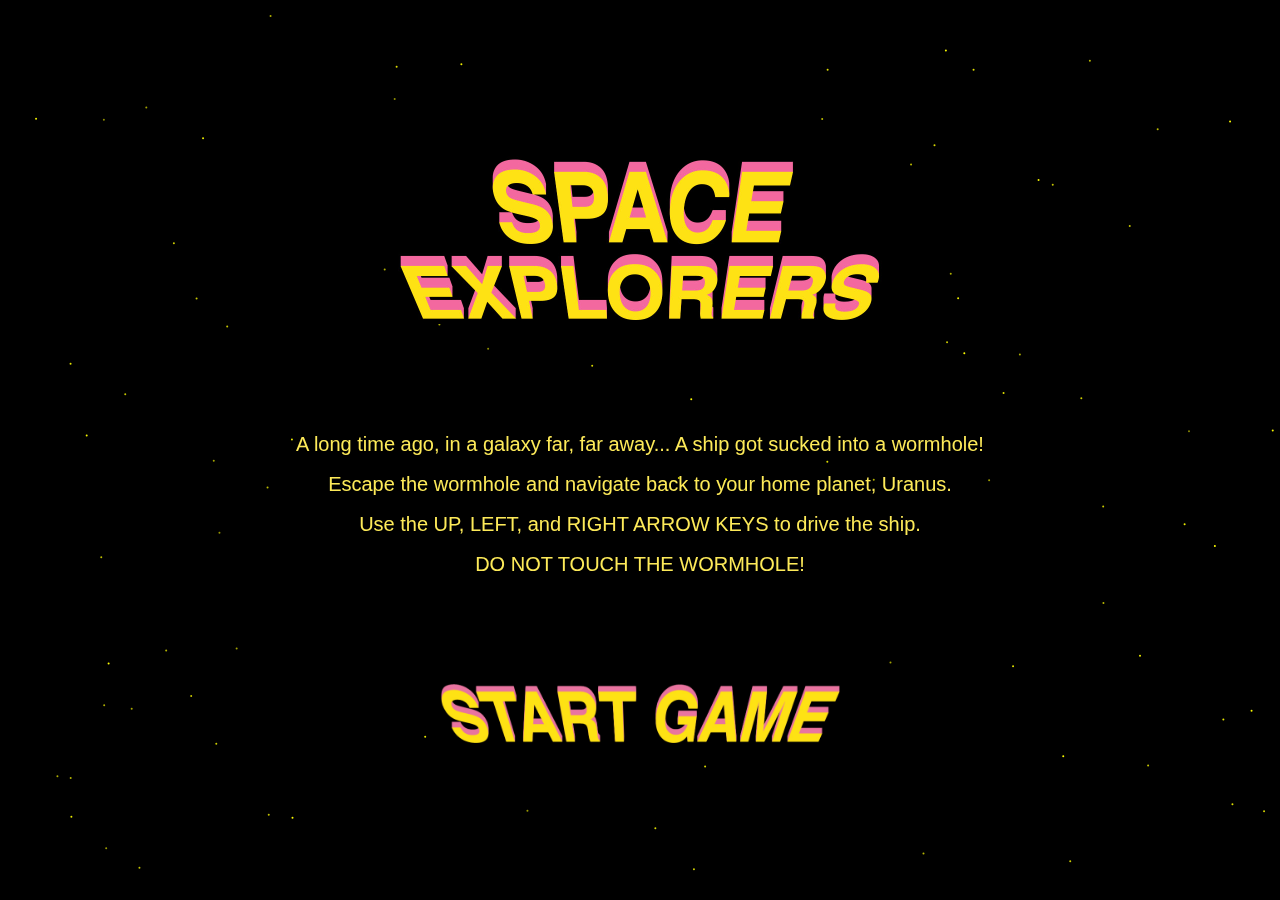
==== index.html @ 462f33fa "Moved background stars to a module." ====
<!DOCTYPE html>
<html lang="en-US">
	<head>
		<title>Space Explorers</title>
		<meta name="viewport" content="width=device-width, initial-scale=1.0">
		<link rel="stylesheet" type="text/css" href="./index.css">
		<link rel="icon" type="image/x-icon" href="./assets/space-explorers-favicon.png">
		<script defer type="module" src="./index.js"></script>
	</head>
	<body>
		<main>
			<div id="menu">
				<img alt="Space Explorers logo" id="game-logo" src="./assets/SpaceEx.jpg">
				<p id="game-description">
					A long time ago, in a galaxy far, far away... A ship got sucked into a wormhole!
				<br>
					Escape the wormhole and navigate back to your home planet, Uranus.
				<br>
					Use the UP, LEFT, and RIGHT ARROW KEYS to drive the ship.
				<br>
					DO NOT TOUCH THE WORMHOLE!
				</p>
				<button onclick="location.href='./game/game.html'" id="start-button"></button>
			</div>
			<canvas id="star-background" ></canvas>
			<div id="mobile">
				<img id="mobile-logo" src="./assets/SpaceEx.jpg" />
				<p id="mobile-text">Space Explorers is currently only available on larger screens with a mouse and keyboard :(</p>
			</div>
		</main>
	</body>
</html>
---- index.css ----
* {
	padding: 0;
	margin: 0;
	box-sizing: border-box;
}

body { 
	background-color: black;
	font-family: sans-serif;
	overflow: hidden;
}

#menu {
	width: 100%;
	height: 100vh;
	display: flex;
	flex-flow: column nowrap;
	align-items: center;
	justify-content: center;
}

#game-logo {
	width: 500px;
}

#game-description {
	color: #fdea59;
	font-size: 1.25em;
	line-height: 2em;
	text-align: center;
	margin: 100px;
}

#start-button {
	border: none;
	background: url('./assets/startGame.jpg');
	background-size: 400px auto;
	background-repeat: no-repeat;
	width: 400px;
	height: 60px;
	cursor: pointer;
	display: block; 
}

#mobile {
	display: none;
	position: absolute;
	z-index: 2;
	top: 0;
	width: 100vw;
	height: 100vh;
	padding: 20px;
	flex-flow: column nowrap;
	align-items: center;
	justify-content: center;
	gap: 60px;
}

#mobile-logo {
	width: 100%;
}

#mobile-text {
	font-size: 1.25em;
	color: #fdea59;
	text-align: center;
}


/* BACKGROUND */

#star-background {
	position: absolute;
	top: 0;
	left: 0;
	width:100%;
	height:100%;
	z-index:-1;
}

/* RESPONSIVE */

@media only screen and (max-width: 1050px) {
	#mobile {
		display: flex;
	}
	#menu {
		display: none;
	}
}
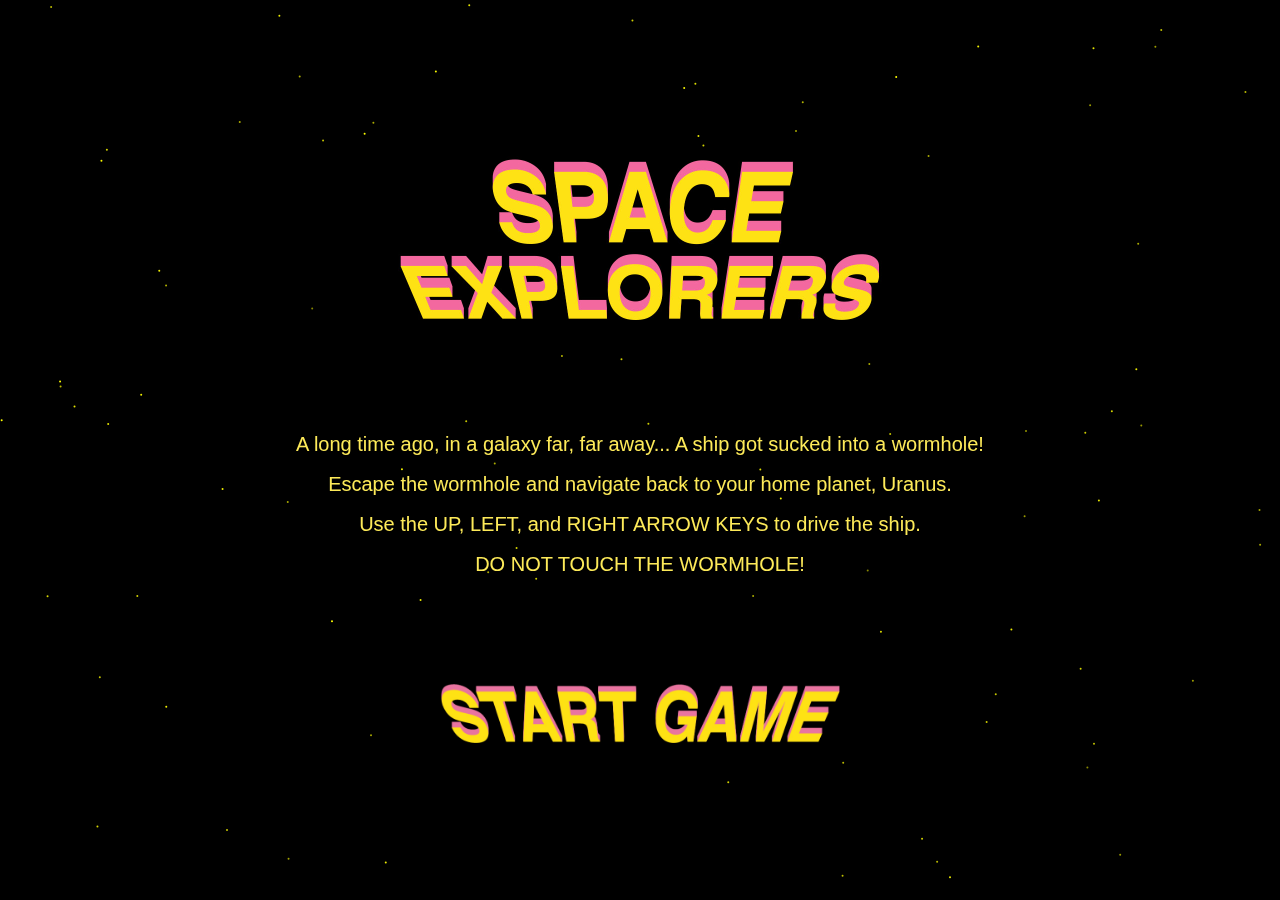
==== commit eaa92323: "Added mobile playability." ====
--- a/index.html
+++ b/index.html
@@ -23,10 +23,6 @@
 				<button onclick="location.href='./game/game.html'" id="start-button"></button>
 			</div>
 			<canvas id="star-background" ></canvas>
-			<div id="mobile">
-				<img id="mobile-logo" src="./assets/SpaceEx.jpg" />
-				<p id="mobile-text">Space Explorers is currently only available on larger screens with a mouse and keyboard :(</p>
-			</div>
 		</main>
 	</body>
 </html>--- a/index.css
+++ b/index.css
@@ -42,31 +42,6 @@
 	display: block; 
 }
 
-#mobile {
-	display: none;
-	position: absolute;
-	z-index: 2;
-	top: 0;
-	width: 100vw;
-	height: 100vh;
-	padding: 20px;
-	flex-flow: column nowrap;
-	align-items: center;
-	justify-content: center;
-	gap: 60px;
-}
-
-#mobile-logo {
-	width: 100%;
-}
-
-#mobile-text {
-	font-size: 1.25em;
-	color: #fdea59;
-	text-align: center;
-}
-
-
 /* BACKGROUND */
 
 #star-background {
@@ -80,11 +55,6 @@
 
 /* RESPONSIVE */
 
-@media only screen and (max-width: 1050px) {
-	#mobile {
-		display: flex;
-	}
-	#menu {
-		display: none;
-	}
-}+/* @media only screen and (max-width: 1050px) {
+
+} */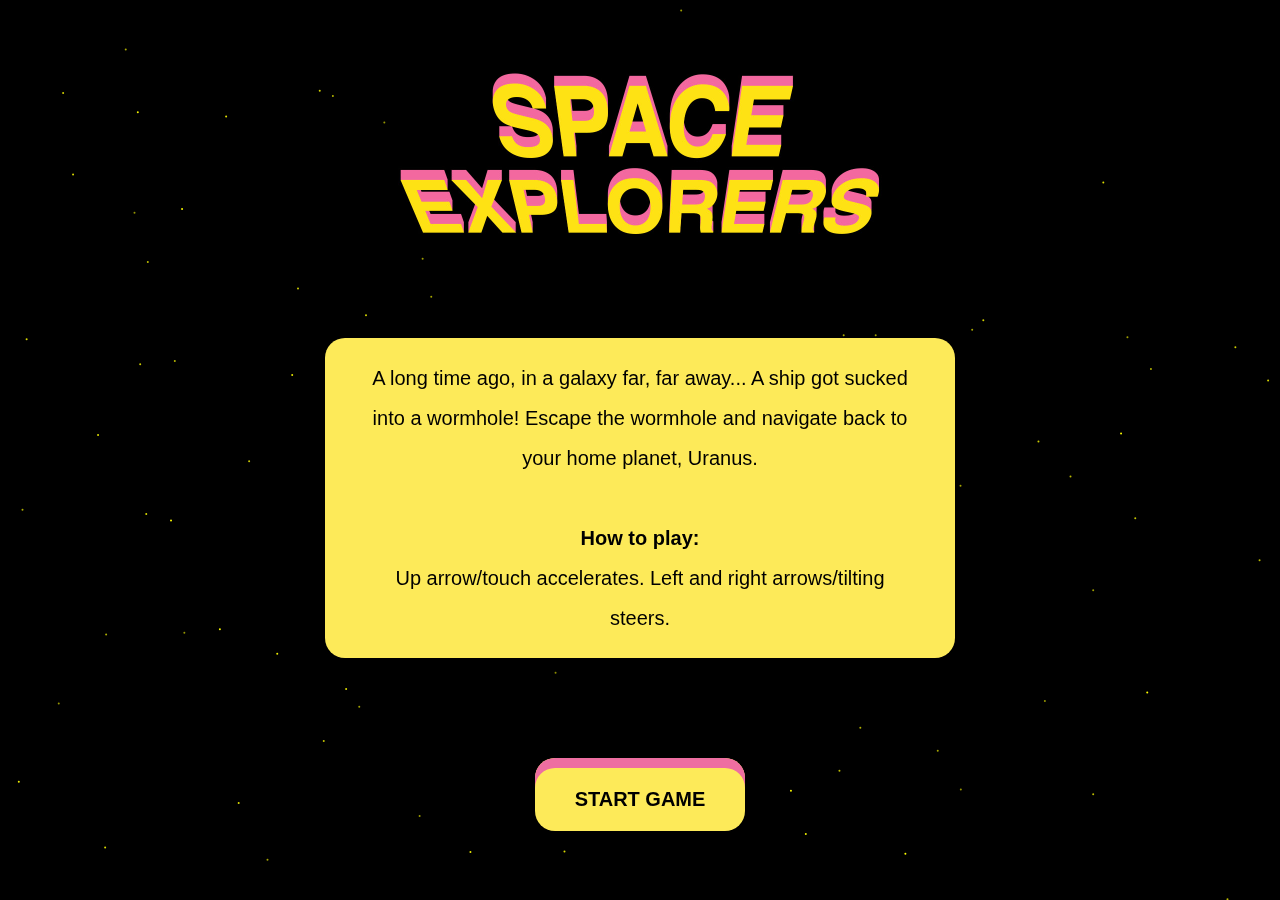
==== commit 41836129: "Responsive design. Alert validation." ====
--- a/index.html
+++ b/index.html
@@ -12,15 +12,14 @@
 			<div id="menu">
 				<img alt="Space Explorers logo" id="game-logo" src="./assets/SpaceEx.jpg">
 				<p id="game-description">
-					A long time ago, in a galaxy far, far away... A ship got sucked into a wormhole!
-				<br>
-					Escape the wormhole and navigate back to your home planet, Uranus.
-				<br>
-					Use the UP, LEFT, and RIGHT ARROW KEYS to drive the ship.
-				<br>
-					DO NOT TOUCH THE WORMHOLE!
+					A long time ago, in a galaxy far, far away... A ship got sucked into a wormhole! Escape the wormhole and navigate back to your home planet, Uranus. 
+					<br/>
+					<br/>
+					<strong>How to play:</strong>
+					<br/>
+					Up arrow/touch accelerates. Left and right arrows/tilting steers. 
 				</p>
-				<button onclick="location.href='./game/game.html'" id="start-button"></button>
+				<button onclick="location.href='./game/game.html'" id="start-button">START GAME</button>
 			</div>
 			<canvas id="star-background" ></canvas>
 		</main>
--- a/index.css
+++ b/index.css
@@ -17,6 +17,8 @@
 	flex-flow: column nowrap;
 	align-items: center;
 	justify-content: center;
+	padding: 20px 10px;
+	gap: 100px;
 }
 
 #game-logo {
@@ -24,20 +26,24 @@
 }
 
 #game-description {
-	color: #fdea59;
+	width: 50%;
+	background-color: #fdea59;
+	border-radius: 20px;
+	padding: 20px 40px;
 	font-size: 1.25em;
 	line-height: 2em;
 	text-align: center;
-	margin: 100px;
 }
 
 #start-button {
 	border: none;
-	background: url('./assets/startGame.jpg');
-	background-size: 400px auto;
-	background-repeat: no-repeat;
-	width: 400px;
-	height: 60px;
+	font-size: 1.25em;
+	font-weight: 700;
+	color: black;
+	background-color: #fdea59;
+	box-shadow: 0px 10px #ee6ea1 inset;
+	border-radius: 20px;
+	padding: 30px 40px 20px;
 	cursor: pointer;
 	display: block; 
 }
@@ -55,6 +61,20 @@
 
 /* RESPONSIVE */
 
-/* @media only screen and (max-width: 1050px) {
+@media only screen and (max-width: 1050px) {
+	#menu {
+		justify-content: start;
+		gap: 30px;
+	}
+	
+	#game-logo {
+		width: 100%;
+	}
 
-} */+	#game-description {
+		width: 100%;
+		line-height: 1.3em;
+		margin: 10px;
+		padding: 20px 20px;
+	}
+}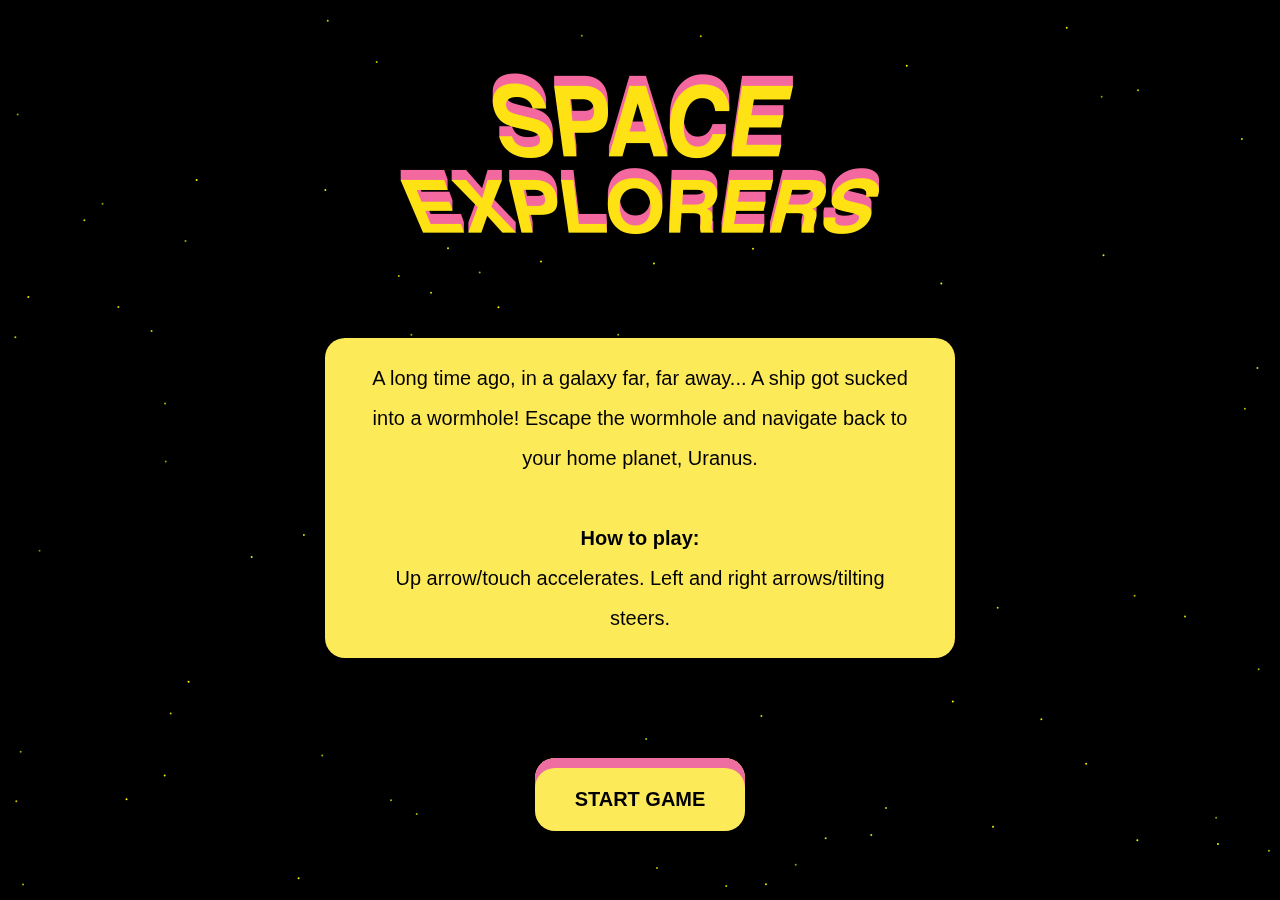
==== commit b3185be6: "Fixed br." ====
--- a/index.html
+++ b/index.html
@@ -13,10 +13,10 @@
 				<img alt="Space Explorers logo" id="game-logo" src="./assets/SpaceEx.jpg">
 				<p id="game-description">
 					A long time ago, in a galaxy far, far away... A ship got sucked into a wormhole! Escape the wormhole and navigate back to your home planet, Uranus. 
-					<br/>
-					<br/>
+					<br>
+					<br>
 					<strong>How to play:</strong>
-					<br/>
+					<br>
 					Up arrow/touch accelerates. Left and right arrows/tilting steers. 
 				</p>
 				<button onclick="location.href='./game/game.html'" id="start-button">START GAME</button>
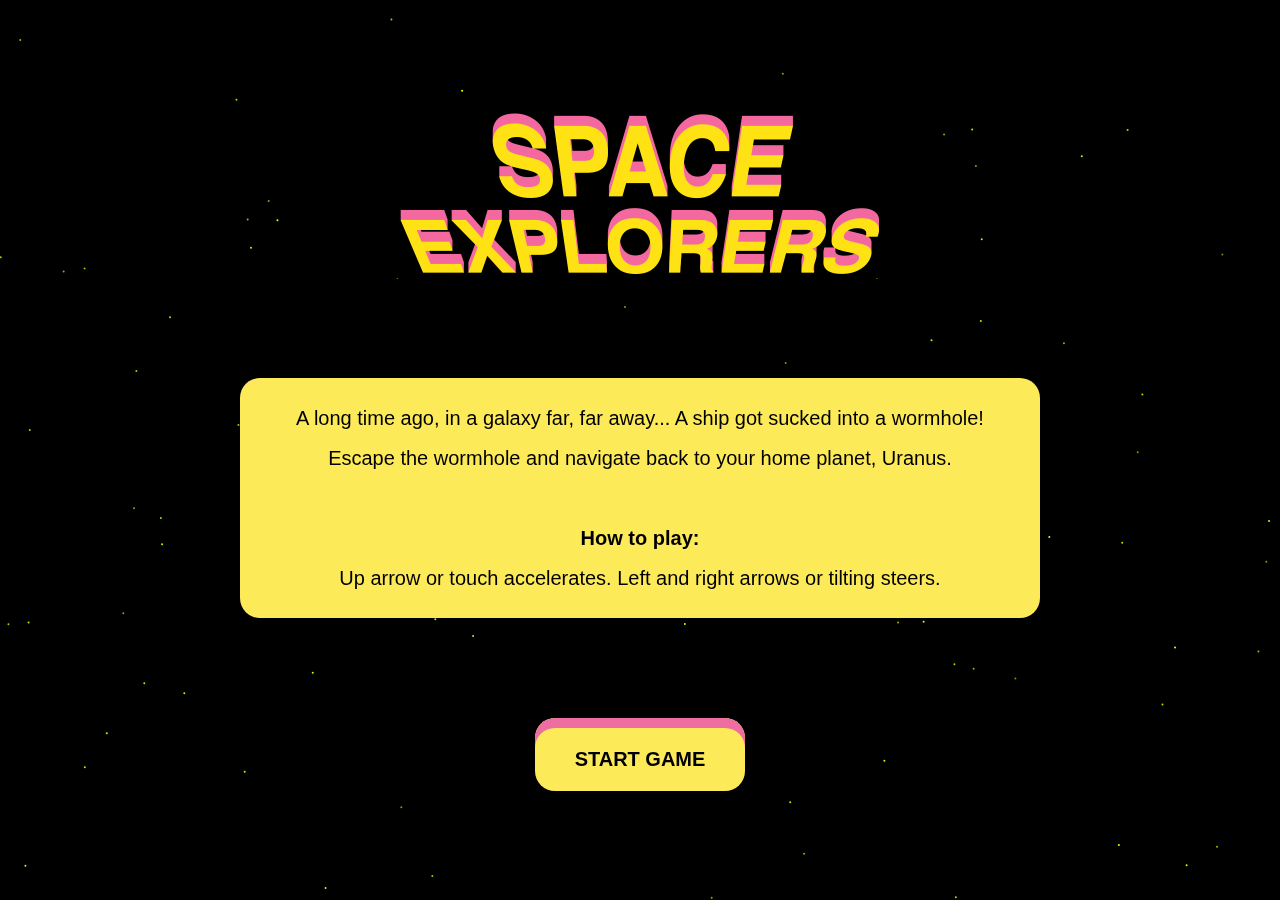
==== commit 956a10b2: "Improved index responsive design." ====
--- a/index.html
+++ b/index.html
@@ -17,7 +17,7 @@
 					<br>
 					<strong>How to play:</strong>
 					<br>
-					Up arrow/touch accelerates. Left and right arrows/tilting steers. 
+					Up arrow or touch accelerates. Left and right arrows or tilting steers. 
 				</p>
 				<button onclick="location.href='./game/game.html'" id="start-button">START GAME</button>
 			</div>
--- a/index.css
+++ b/index.css
@@ -12,12 +12,12 @@
 
 #menu {
 	width: 100%;
-	height: 100vh;
+	min-height: 750px;
 	display: flex;
 	flex-flow: column nowrap;
 	align-items: center;
 	justify-content: center;
-	padding: 20px 10px;
+	padding: 20px 20px;
 	gap: 100px;
 }
 
@@ -26,13 +26,14 @@
 }
 
 #game-description {
-	width: 50%;
+	width: 800px;
 	background-color: #fdea59;
 	border-radius: 20px;
-	padding: 20px 40px;
+	padding: 20px 30px;
 	font-size: 1.25em;
 	line-height: 2em;
 	text-align: center;
+	margin: 0px 20px;
 }
 
 #start-button {
@@ -61,20 +62,20 @@
 
 /* RESPONSIVE */
 
-@media only screen and (max-width: 1050px) {
+@media only screen and (max-width: 840px) {
 	#menu {
-		justify-content: start;
-		gap: 30px;
-	}
-	
-	#game-logo {
-		width: 100%;
+		gap: 5vh; 
+		min-height: 0px;
 	}
 
 	#game-description {
 		width: 100%;
-		line-height: 1.3em;
-		margin: 10px;
-		padding: 20px 20px;
+		line-height: 1.4em;
+	}
+}
+
+@media only screen and (max-width: 500px) { 
+	#game-logo {
+		width: 100%;
 	}
 }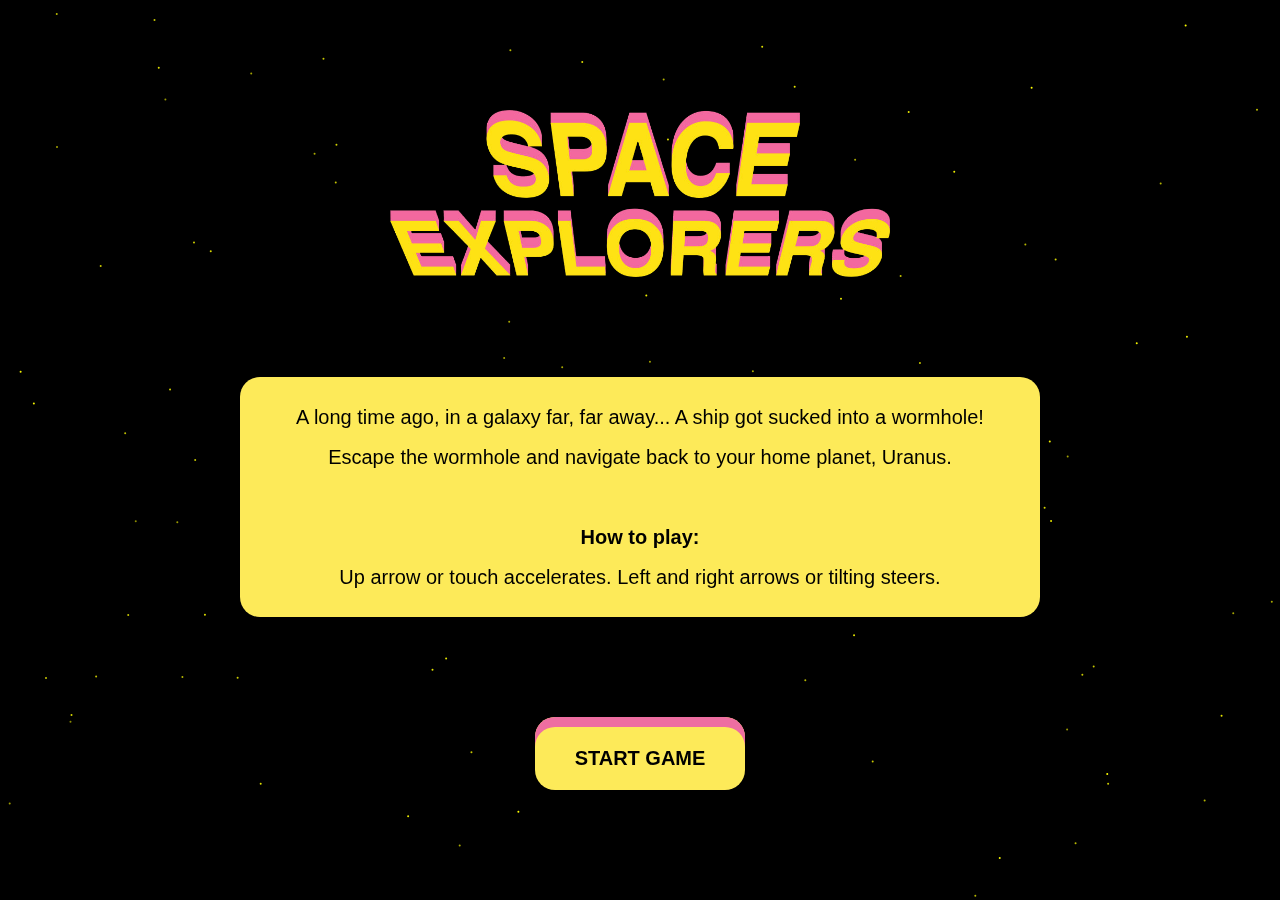
==== commit c0251fee: "Made png assets. Consistent single quotes for js." ====
--- a/index.html
+++ b/index.html
@@ -10,7 +10,7 @@
 	<body>
 		<main>
 			<div id="menu">
-				<img alt="Space Explorers logo" id="game-logo" src="./assets/SpaceEx.jpg">
+				<img alt="Space Explorers logo" id="game-logo" src="./assets/space-explorers.png">
 				<p id="game-description">
 					A long time ago, in a galaxy far, far away... A ship got sucked into a wormhole! Escape the wormhole and navigate back to your home planet, Uranus. 
 					<br>
--- a/index.css
+++ b/index.css
@@ -74,7 +74,7 @@
 	}
 }
 
-@media only screen and (max-width: 500px) { 
+@media only screen and (max-width: 540px) { 
 	#game-logo {
 		width: 100%;
 	}
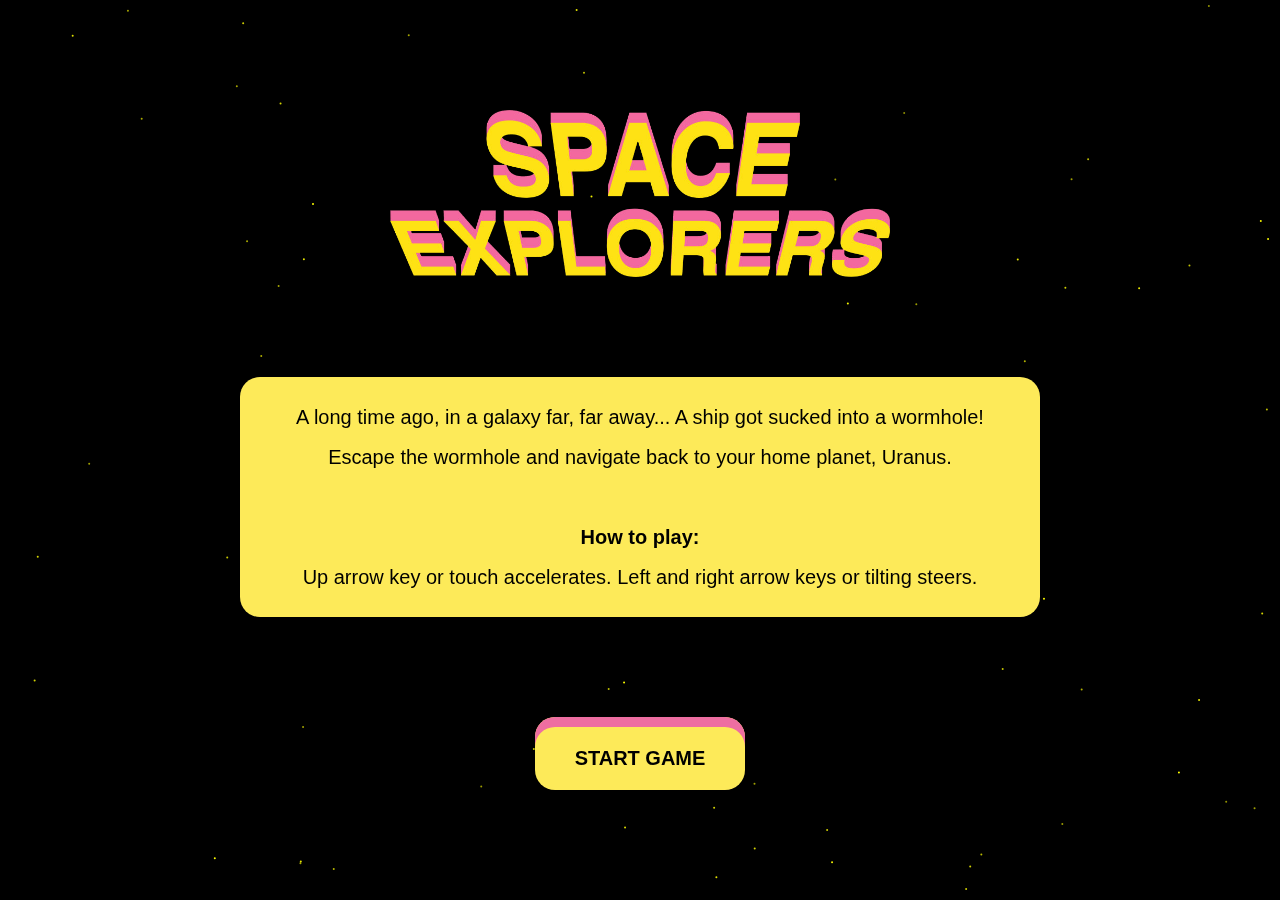
==== commit 32da0ad0: "Edited instructions. Made score responsive." ====
--- a/index.html
+++ b/index.html
@@ -17,7 +17,7 @@
 					<br>
 					<strong>How to play:</strong>
 					<br>
-					Up arrow or touch accelerates. Left and right arrows or tilting steers. 
+					Up arrow key or touch accelerates. Left and right arrow keys or tilting steers. 
 				</p>
 				<button onclick="location.href='./game/game.html'" id="start-button">START GAME</button>
 			</div>
--- a/index.css
+++ b/index.css
@@ -17,7 +17,7 @@
 	flex-flow: column nowrap;
 	align-items: center;
 	justify-content: center;
-	padding: 20px 20px;
+	padding: 20px;
 	gap: 100px;
 }
 
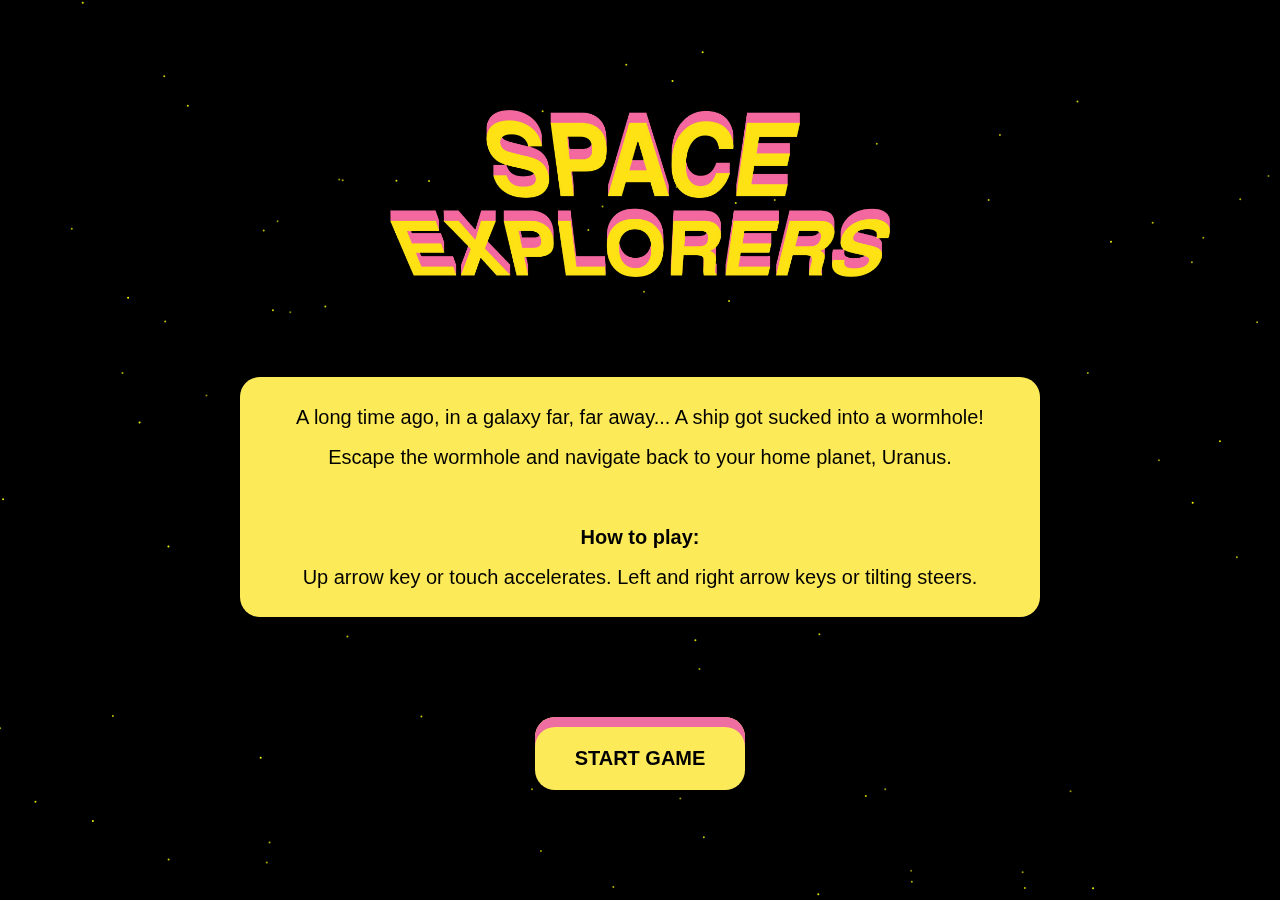
==== commit 4b4d7d5e: "Added metadata, aria label, and alt attribute." ====
--- a/index.html
+++ b/index.html
@@ -3,6 +3,9 @@
 	<head>
 		<title>Space Explorers</title>
 		<meta name="viewport" content="width=device-width, initial-scale=1.0">
+		<meta name="description" content="A space exploration game.">
+  		<meta name="keywords" content="HTML canvas, JavaScript game">
+  		<meta name="author" content="Alex Townson">
 		<link rel="stylesheet" type="text/css" href="./index.css">
 		<link rel="icon" type="image/x-icon" href="./assets/space-explorers-favicon.png">
 		<script defer type="module" src="./index.js"></script>
